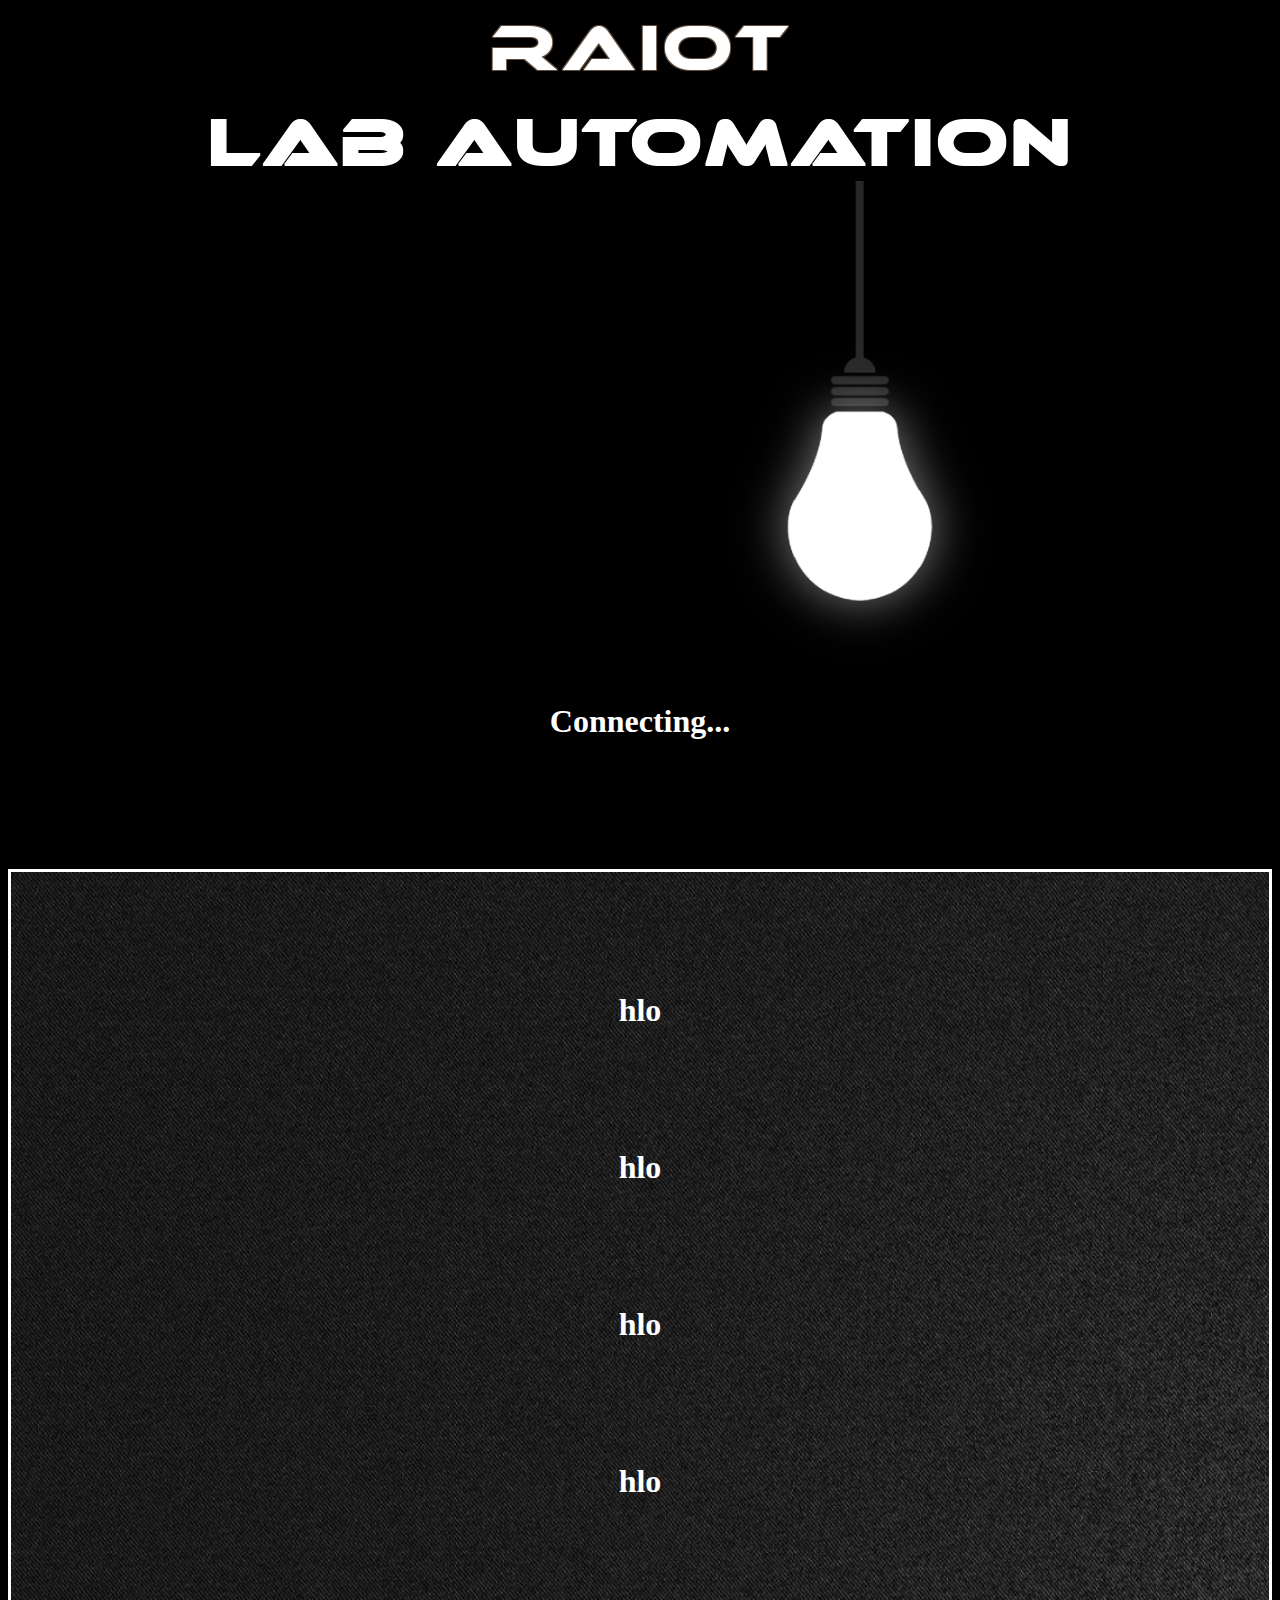
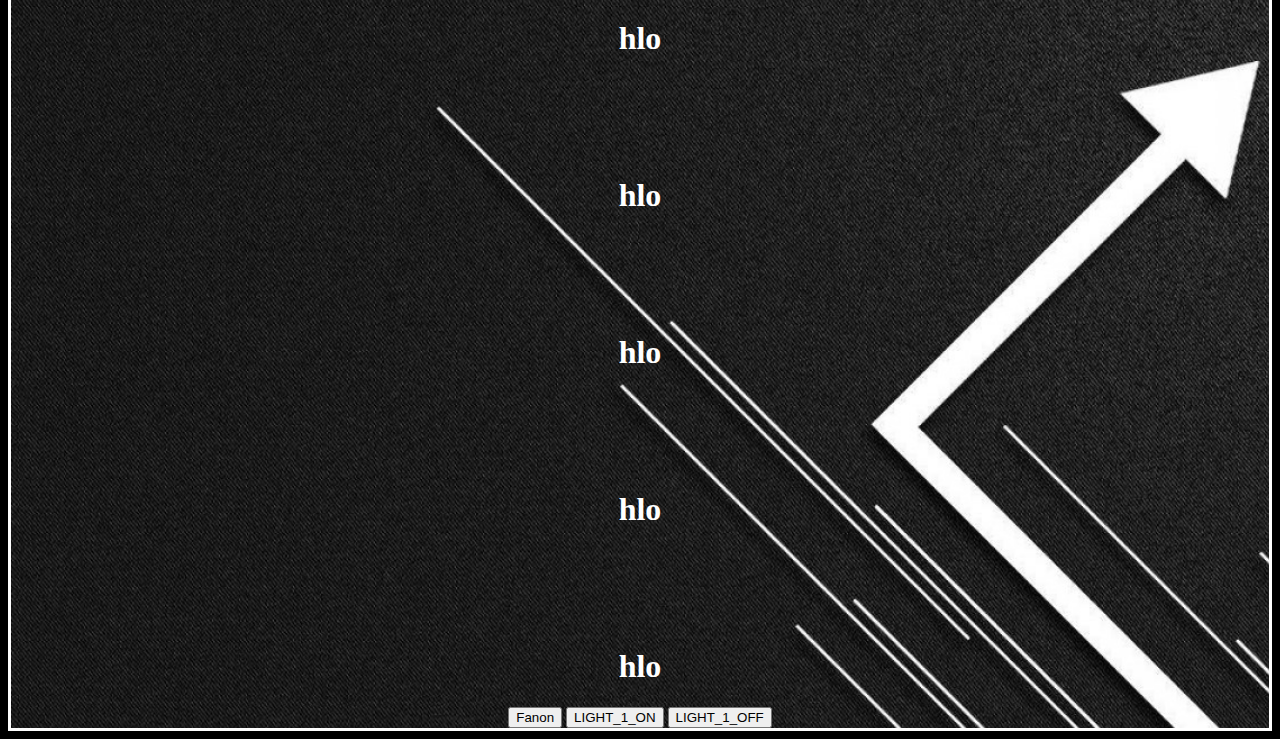
==== templates/index.html @ 5fcf13d0 "first commit" ====
<!DOCTYPE html>
<html>
    <head>
        <title>blabla</title>
        <link href="edits.css" rel="stylesheet" type="text/css">
        <script src="https://code.jquery.com/jquery-2.2.3.min.js"></script>
        <script src="https://assets.shiftr.io/js/mqtt-2.9.0.js"></script>
        <script type="text/javascript" src="script.js"></script>  
    </head>
    <body>

        <div id="div1">
            <img src="img/RAIOT.png" title="RAIOT">
            <br>
            <img src="img/lab.png" title="LAB">
            <br>
            <button id="connect">CONNECT</button>
            <h1 id ="not_connect">Connecting...</h1>
            <br><br>            <br><br>
            <br><br>

        </div>

        <div id="div2">
            <h1>hlo</h1>
            <h1>hlo</h1><h1>hlo</h1><h1>hlo</h1><h1>hlo</h1><h1>hlo</h1><h1>hlo</h1><h1>hlo</h1><h1>hlo</h1>
            <button id="fanon">Fanon</button>
            <button id="light1">LIGHT_1_ON</button>
            <button id="light1#">LIGHT_1_OFF</button>

        </div>







        <!--            <button id="connect">CONNECT</button>
            <button id="fanon">Fanon</button>
            -->

   
        </body>
</html>
---- templates/edits.css ----
body{
    background-color: black;
    text-align: center;
    overflow: hidden;

}

#div1{
    background-image: url("img/bulb1.png");
    background-size: cover;
    padding: 0px;

}

#div2{
    background-image: url("img/black-and-white-design-wallpapers-hd.jpg");
    background-size: cover;
    padding: 0px;
    border: solid white;
    clear: both;
    overflow: visible;

}

#connect{
    margin-top: 350px;
    background: transparent;
    border: none;
    font-size: 30px;
}

#connect:hover{
    cursor: pointer;
    color: red;
}

h1{
    color: white;
    margin-top: 120px;
   
}
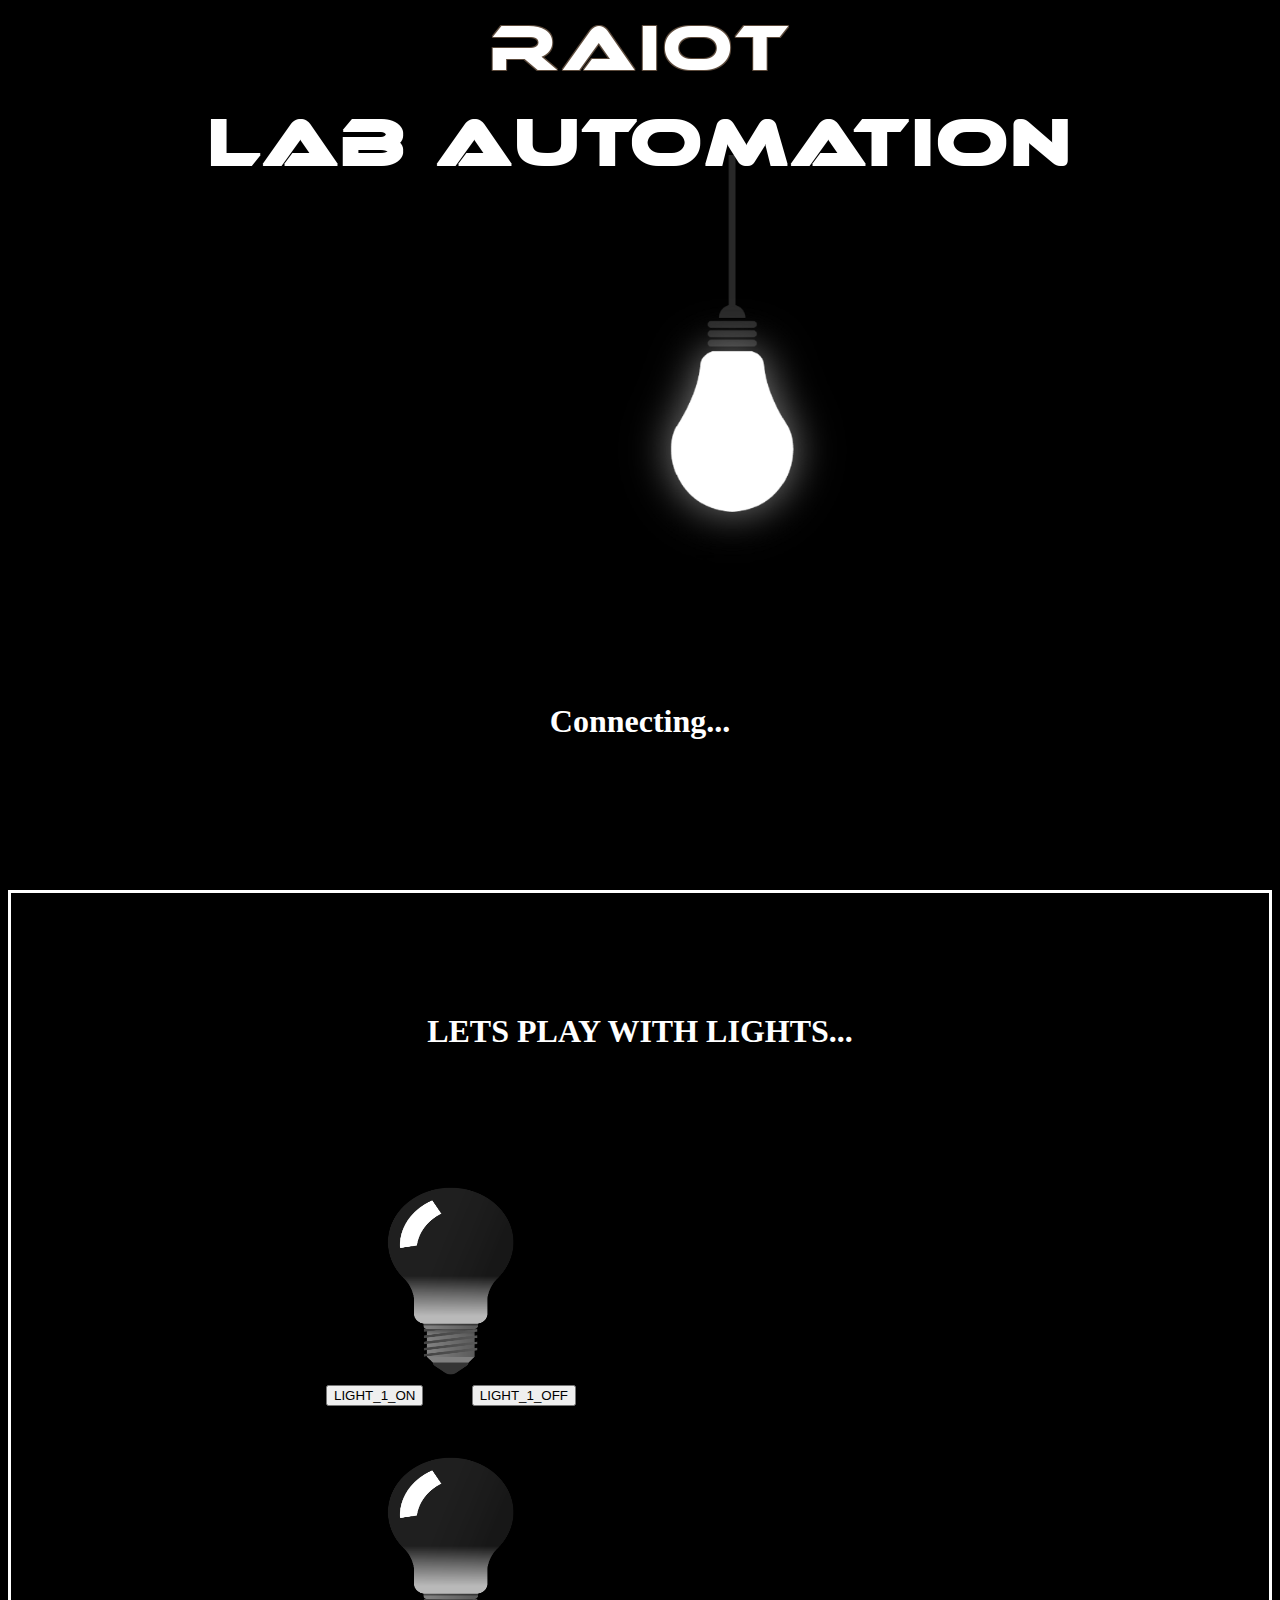
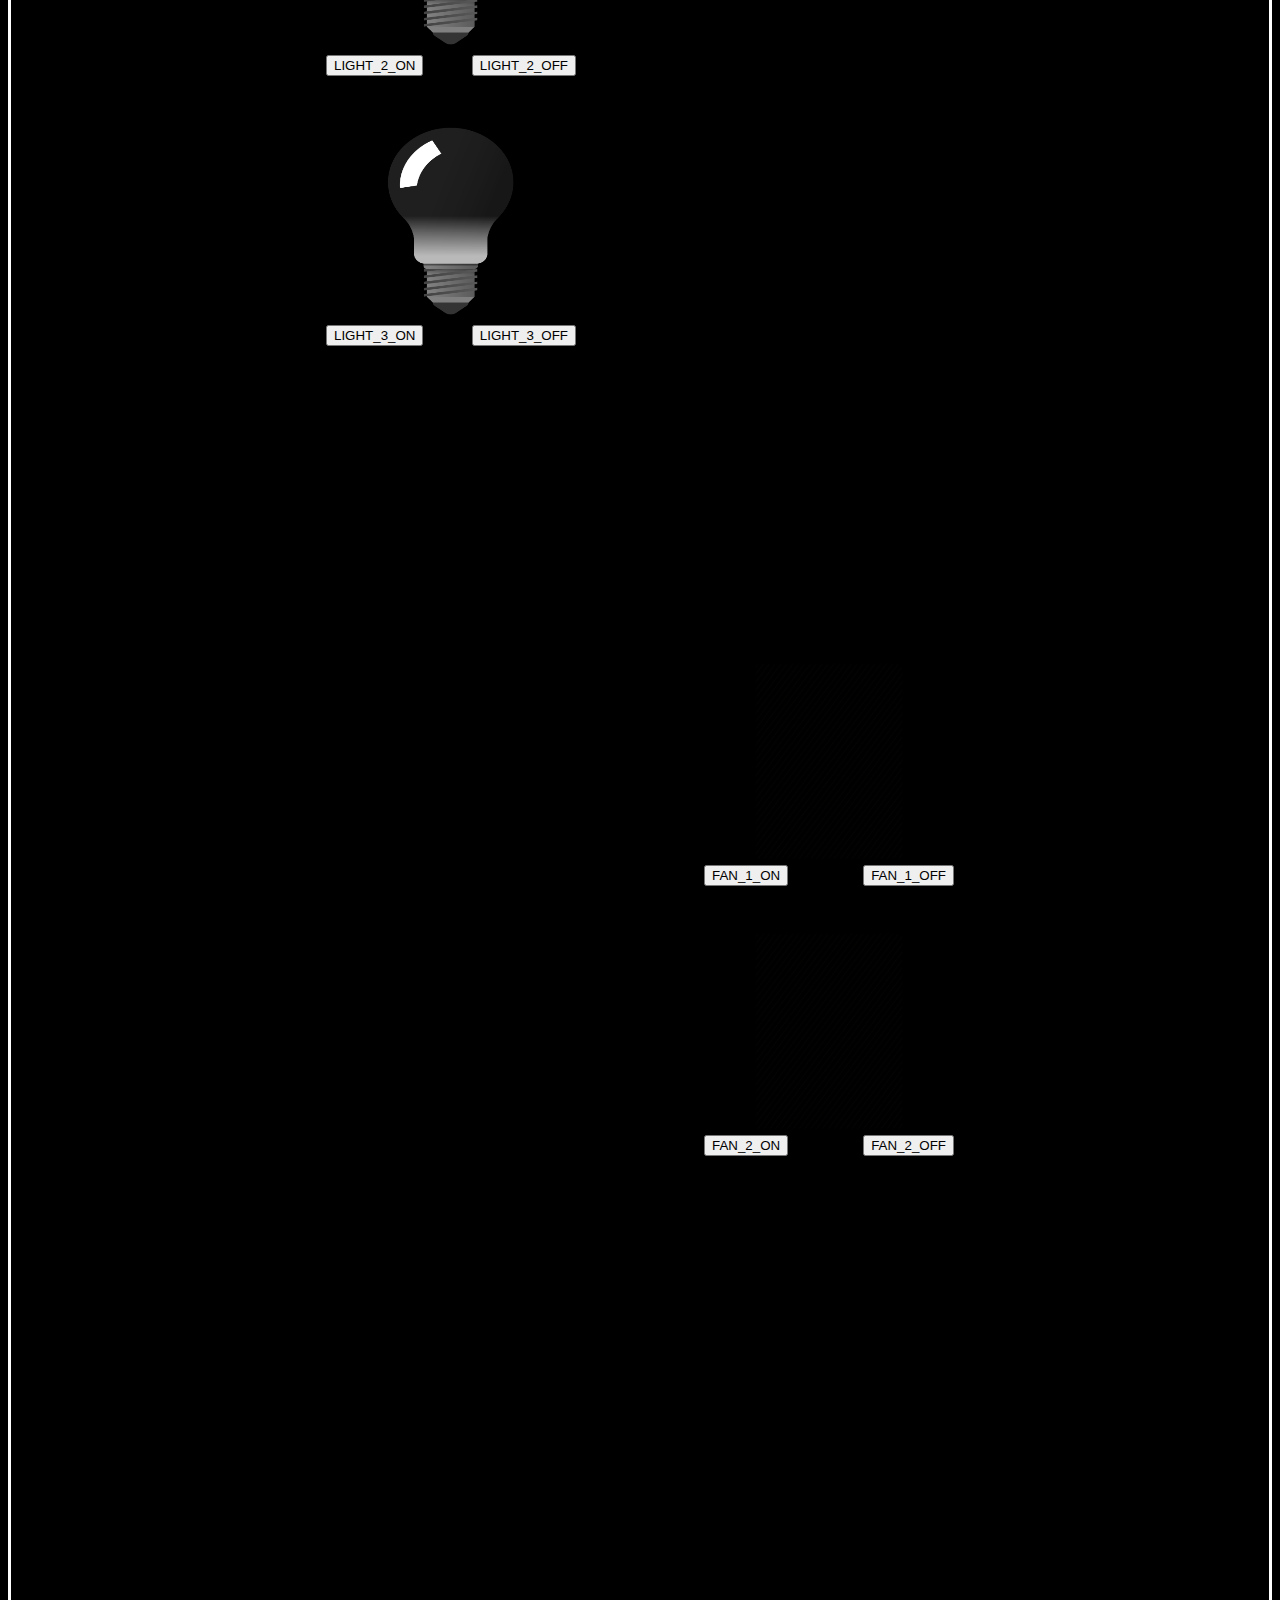
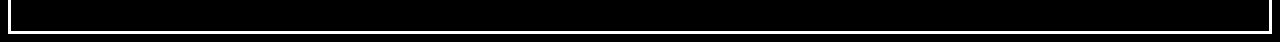
==== commit 3b982dd3: "second commit" ====
--- a/templates/index.html
+++ b/templates/index.html
@@ -16,18 +16,51 @@
             <br>
             <button id="connect">CONNECT</button>
             <h1 id ="not_connect">Connecting...</h1>
-            <br><br>            <br><br>
-            <br><br>
+            
 
         </div>
 
         <div id="div2">
-            <h1>hlo</h1>
-            <h1>hlo</h1><h1>hlo</h1><h1>hlo</h1><h1>hlo</h1><h1>hlo</h1><h1>hlo</h1><h1>hlo</h1><h1>hlo</h1>
-            <button id="fanon">Fanon</button>
-            <button id="light1">LIGHT_1_ON</button>
-            <button id="light1#">LIGHT_1_OFF</button>
+            <h1>LETS PLAY WITH LIGHTS...</h1>
+            <div id="lights">
+                <center>
+                <div id="obj1">
+                    <img src="img/bulb-off.png" id="bulb1"><br>
+                    <button style="float: left;" id="light1">LIGHT_1_ON</button>
+                    <button id="light1f" style="float: right;">LIGHT_1_OFF</button>
+                </div>
 
+                <div id="obj2">
+                    <img src="img/bulb-off.png" id="bulb2"><br>
+                    <button style="float: left;" id="light2">LIGHT_2_ON</button>
+                    <button id="light2f" style="float: right;">LIGHT_2_OFF</button>
+                </div>
+
+                <div id="obj3">
+                    <img src="img/bulb-off.png" id="bulb3"><br>
+                    <button style="float: left;" id="light3">LIGHT_3_ON</button>
+                    <button id="light3f" style="float: right;">LIGHT_3_OFF</button>
+                </div>
+            </center>
+            </div>
+
+            <div id="fans">
+                <center>
+                    <div id="obj1">
+                        <img src="img/fanoff.png" id="fans1"><br>
+                        <button style="float: left;" id="fan1">FAN_1_ON</button>
+                        <button id="fan1f" style="float: right;">FAN_1_OFF</button>
+                    </div>
+    
+                    <div id="obj2">
+                        <img src="img/fanoff.png" id="fans2"><br>
+                        <button style="float: left;" id="fan2">FAN_2_ON</button>
+                        <button id="fan2f" style="float: right;">FAN_2_OFF</button>
+                    </div>
+    
+                    
+                </div>
+            </center>
         </div>
 
 
--- a/templates/edits.css
+++ b/templates/edits.css
@@ -15,13 +15,12 @@
 }
 
 #div2{
-    background-image: url("img/black-and-white-design-wallpapers-hd.jpg");
+    background-image: url("https://images.pexels.com/photos/953214/pexels-photo-953214.jpeg?cs=srgb&dl=backgrounds-blank-blue-953214.jpg&fm=jpg");
     background-size: cover;
     padding: 0px;
     border: solid white;
-    clear: both;
-    overflow: visible;
-
+    margin-top: 150px;
+    overflow: scroll;
 }
 
 #connect{
@@ -40,4 +39,32 @@
     color: white;
     margin-top: 120px;
    
+}
+
+#bulb1,#bulb2,#bulb3,#fans1,#fans2{
+    height: 200px;
+    width: 150px;
+    
+}
+
+#obj1,#obj2,#obj3{
+    height: 250px;
+    width: 250px;
+    margin: 20px;   
+}
+
+#lights{
+    text-align: center;
+    padding: 90px;
+    width: 700px;
+    height: 900px;
+    float: left;
+}
+#fans{
+    text-align: center;
+
+    padding: 90px;
+    width: 700px;
+    height: 900px;
+    float: right;
 }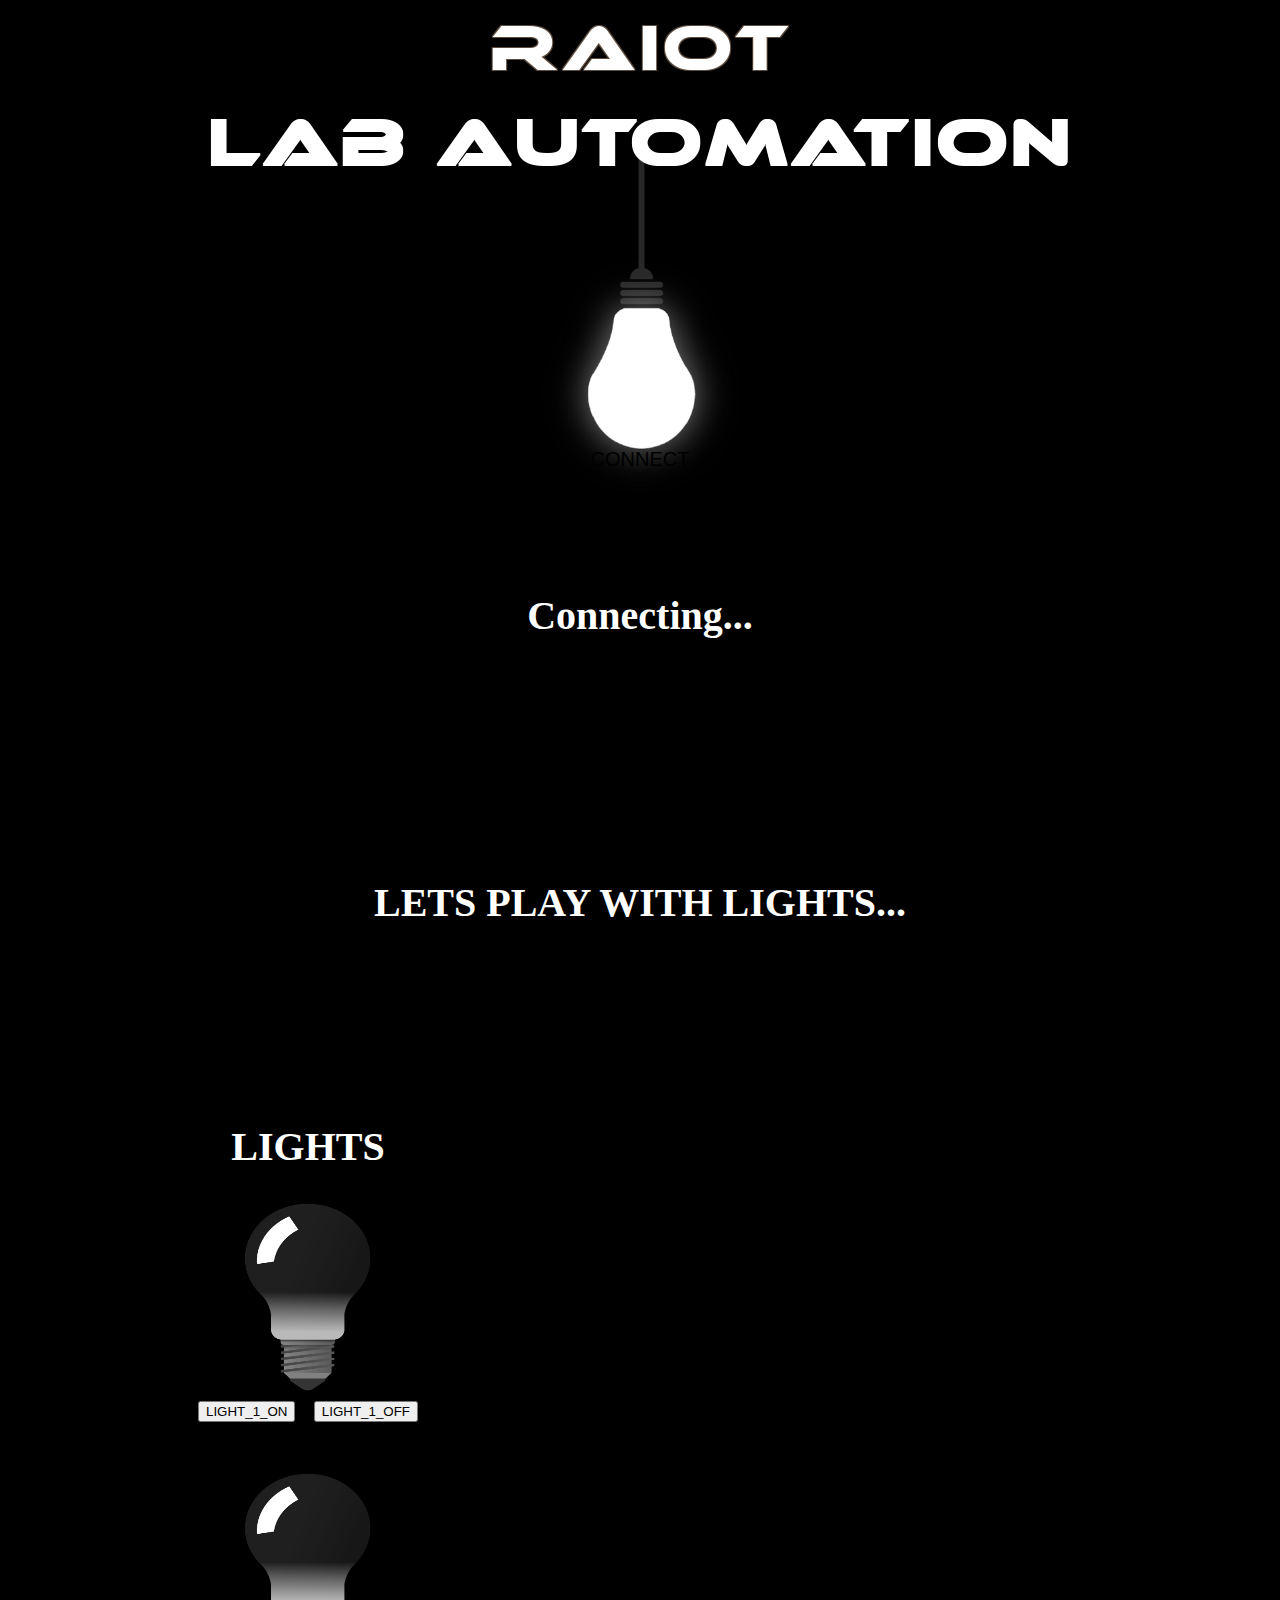
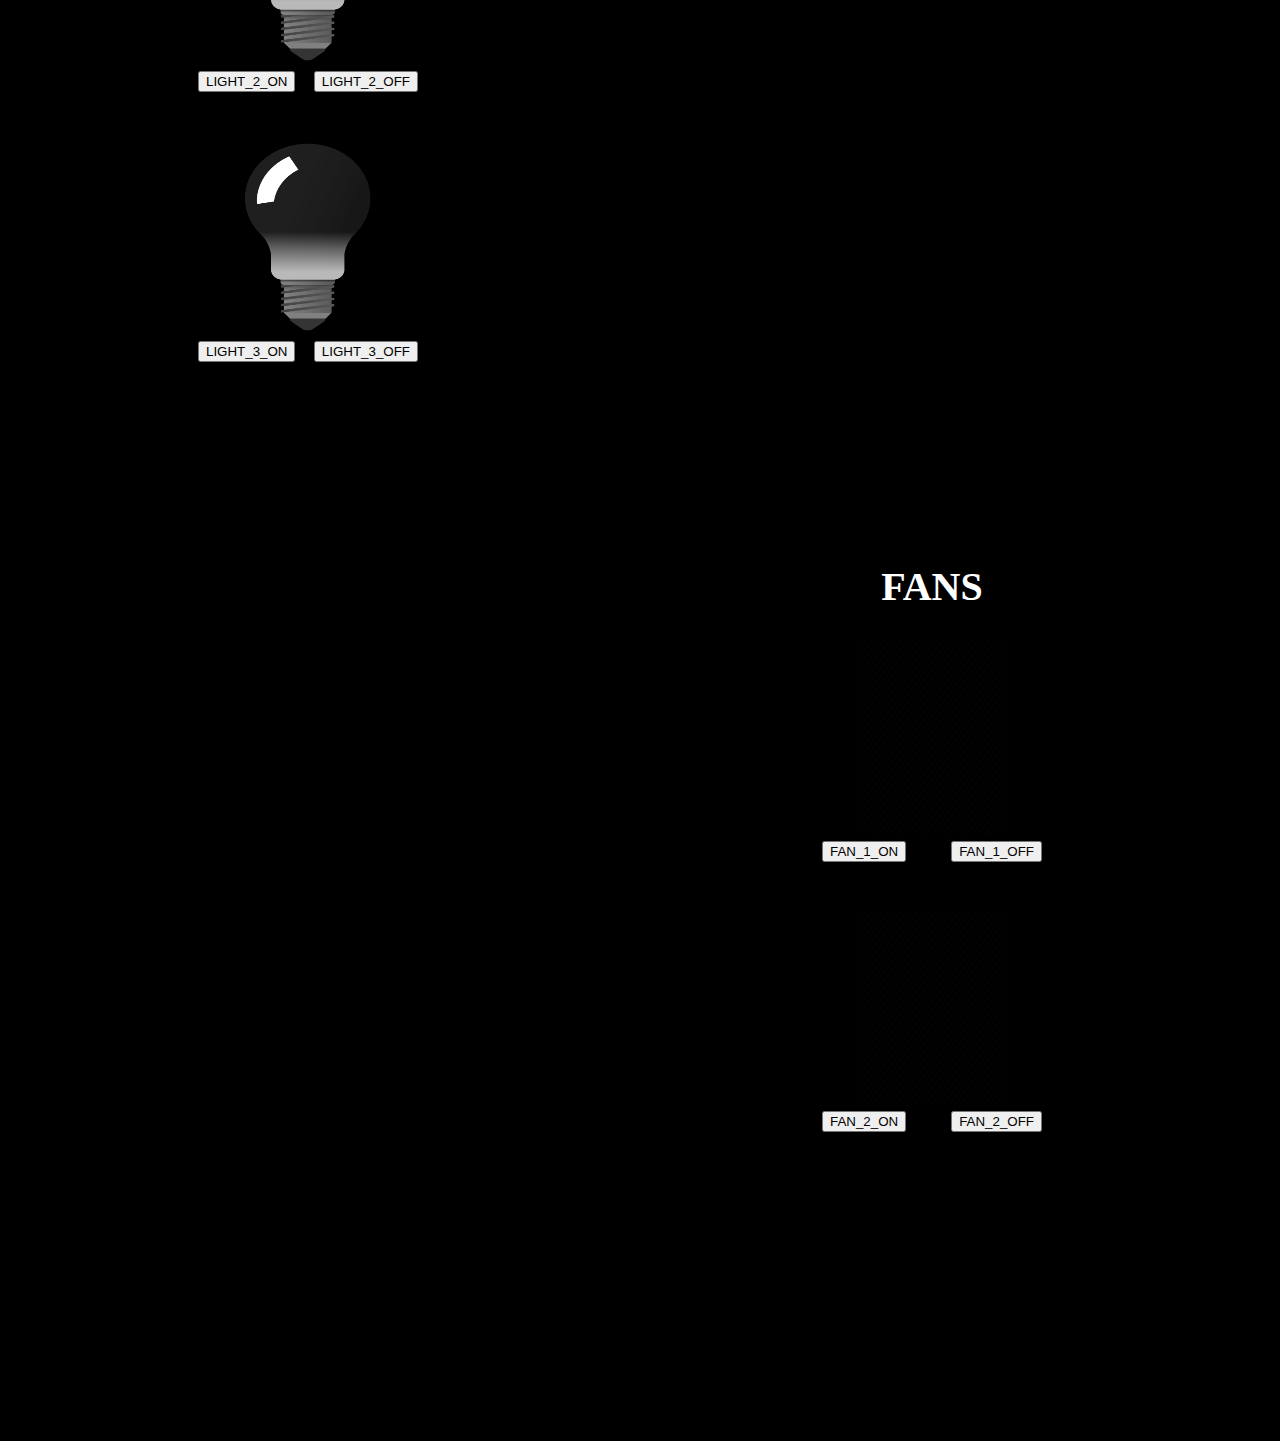
==== commit 93939cdd: "commit 3" ====
--- a/templates/index.html
+++ b/templates/index.html
@@ -24,6 +24,7 @@
             <h1>LETS PLAY WITH LIGHTS...</h1>
             <div id="lights">
                 <center>
+                    <h1>LIGHTS</h1>
                 <div id="obj1">
                     <img src="img/bulb-off.png" id="bulb1"><br>
                     <button style="float: left;" id="light1">LIGHT_1_ON</button>
@@ -46,6 +47,7 @@
 
             <div id="fans">
                 <center>
+                    <h1>FANS</h1>
                     <div id="obj1">
                         <img src="img/fanoff.png" id="fans1"><br>
                         <button style="float: left;" id="fan1">FAN_1_ON</button>
@@ -58,9 +60,9 @@
                         <button id="fan2f" style="float: right;">FAN_2_OFF</button>
                     </div>
     
-                    
-                </div>
-            </center>
+                </center>
+            </div>
+           
         </div>
 
 
--- a/templates/edits.css
+++ b/templates/edits.css
@@ -15,19 +15,18 @@
 }
 
 #div2{
-    background-image: url("https://images.pexels.com/photos/953214/pexels-photo-953214.jpeg?cs=srgb&dl=backgrounds-blank-blue-953214.jpg&fm=jpg");
+    background-image: url("https://i1.wp.com/www.ultracapital.com/wp-content/uploads/2016/02/Black-Dark-Spot-White-Texture-Background-Pattern-WallpapersByte-com-3840x2160.jpg?ssl=1");
     background-size: cover;
     padding: 0px;
-    border: solid white;
-    margin-top: 150px;
-    overflow: scroll;
-}
+    margin-top: 120px;
+    overflow: auto;
+  }
 
 #connect{
-    margin-top: 350px;
+    margin-top: 250px;
     background: transparent;
     border: none;
-    font-size: 30px;
+    font-size: 20px;
 }
 
 #connect:hover{
@@ -38,6 +37,7 @@
 h1{
     color: white;
     margin-top: 120px;
+    font-size: 40px;
    
 }
 
@@ -49,14 +49,21 @@
 
 #obj1,#obj2,#obj3{
     height: 250px;
-    width: 250px;
+    width: 220px;
     margin: 20px;   
 }
 
+/*#obj3:hover{
+    background-color: bisque;
+    opacity: 30%;
+    border: solid black;
+    border-radius: 15px;
+}*/
+
 #lights{
     text-align: center;
-    padding: 90px;
-    width: 700px;
+    padding: 50px;
+    width: 500px;
     height: 900px;
     float: left;
 }
@@ -64,7 +71,7 @@
     text-align: center;
 
     padding: 90px;
-    width: 700px;
+    width: 500px;
     height: 900px;
     float: right;
 }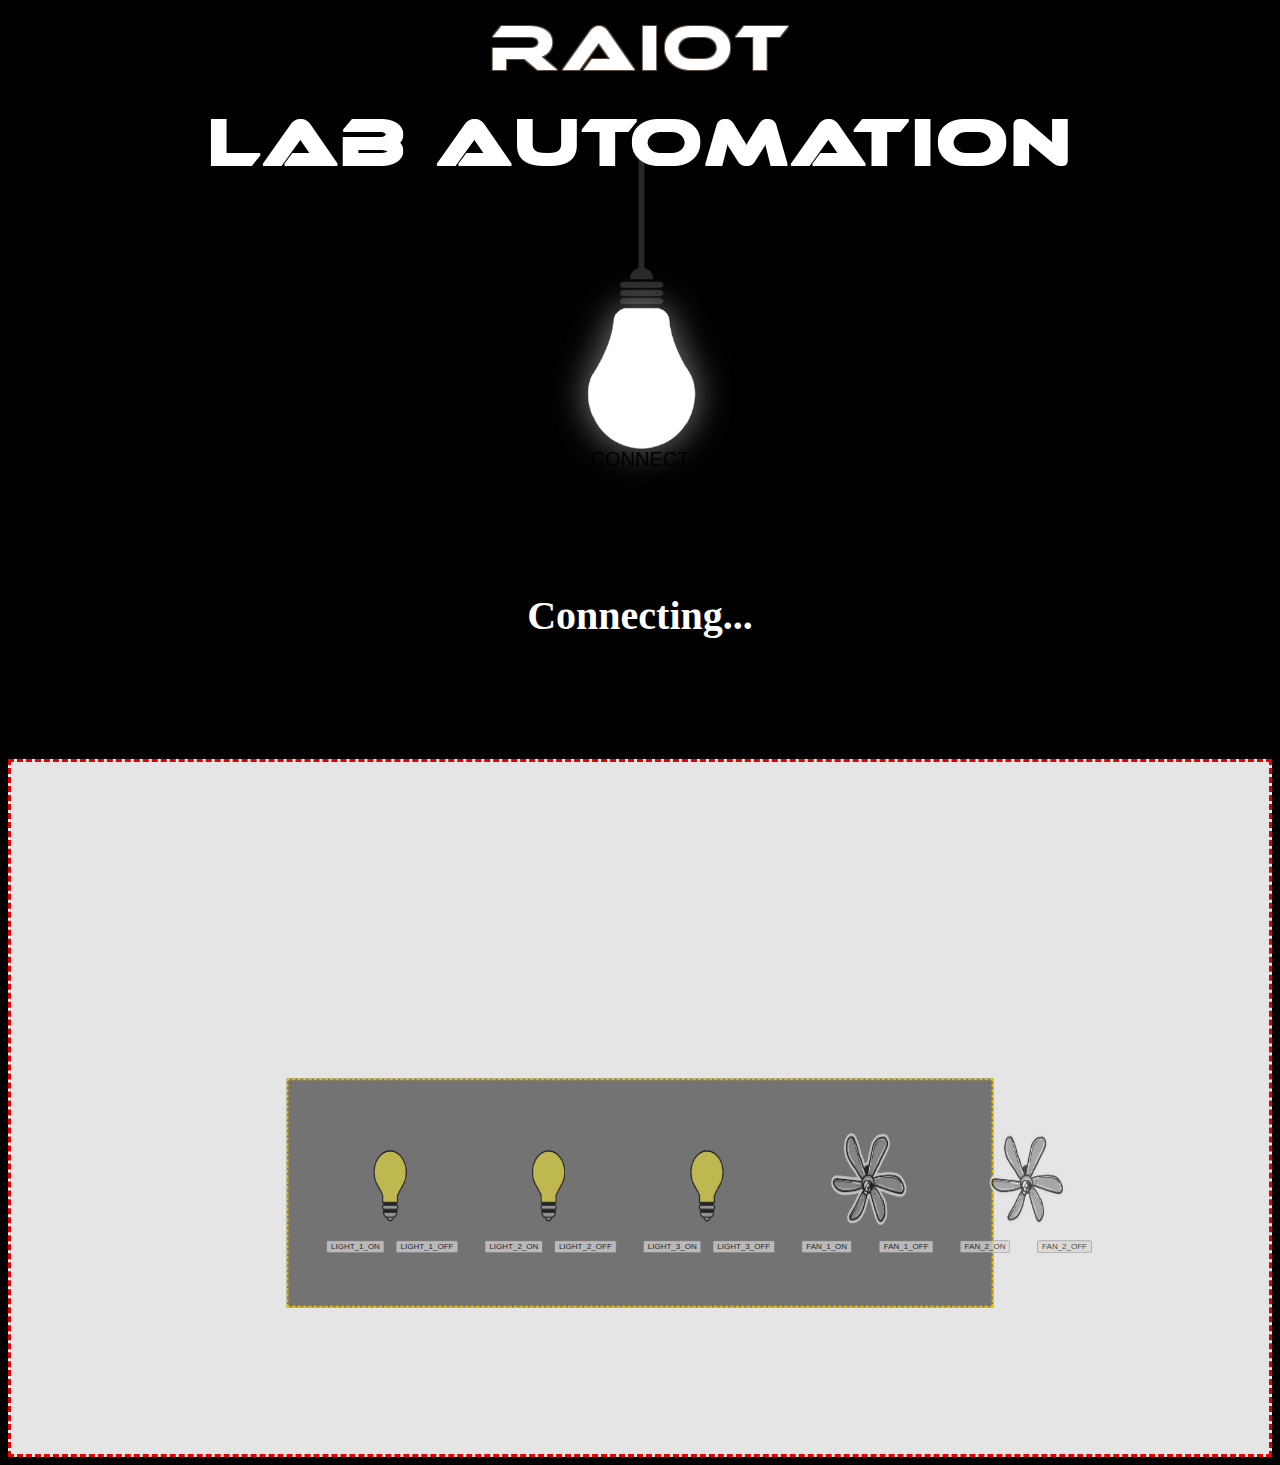
==== commit 2e2b1e00: "final" ====
--- a/templates/index.html
+++ b/templates/index.html
@@ -5,9 +5,15 @@
         <link href="edits.css" rel="stylesheet" type="text/css">
         <script src="https://code.jquery.com/jquery-2.2.3.min.js"></script>
         <script src="https://assets.shiftr.io/js/mqtt-2.9.0.js"></script>
-        <script type="text/javascript" src="script.js"></script>  
+        <script type="text/javascript" src="script.js"></script> 
+        <link href="https://unpkg.com/aos@2.3.1/dist/aos.css" rel="stylesheet">
+        <script src="https://unpkg.com/aos@2.3.1/dist/aos.js"></script>
+        
     </head>
     <body>
+        <script>
+          AOS.init();
+        </script>
 
         <div id="div1">
             <img src="img/RAIOT.png" title="RAIOT">
@@ -19,26 +25,101 @@
             
 
         </div>
+        
+        
+        <div id="div2">
+            
+            <center>
+                <h1 style="color: black; border-style: double; border-color: blue;" data-aos="fade-down"
+     data-aos-anchor-placement="center-bottom">LETS PLAY WITH LIGHTS</h1>
+            </center>
+        
+        <div id="div3" div data-aos="zoom-in">
+            <center>
+            <table>
+                <th>
+                    <div id="obj1"  >
+                    <img src="img/bulb1a.png" id="bulb1"><br>
+                    <button style="float: left;" id="light1">LIGHT_1_ON</button>
+                    <button id="light1f" style="float: right;">LIGHT_1_OFF</button>
+                </div>
+                </th>
+                <th>
+                    <div id="obj2" >
+                    <img src="img/bulb1a.png" id="bulb2"><br>
+                    <button style="float: left;" id="light2">LIGHT_2_ON</button>
+                    <button id="light2f" style="float: right;">LIGHT_2_OFF</button>
+                </div>
+                </th>
+                <th>
+                    <div id="obj3" >
+                    <img src="img/bulb1a.png" id="bulb3"><br>
+                    <button style="float: left;" id="light3">LIGHT_3_ON</button>
+                    <button id="light3f" style="float: right;">LIGHT_3_OFF</button>
+                </div>
+                </th>
+                <th>
+                    <div id="obj1" >
+                        <img src="img/fan1.png" id="fans1"><br>
+                        <button style="float: left;" id="fan1">FAN_1_ON</button>
+                        <button id="fan1f" style="float: right;">FAN_1_OFF</button>
+                    </div>
+                </th>
+                <th>
+                     <div id="obj2" >
+                        <img src="img/fan1.png" id="fans2"><br>
+                        <button style="float: left;" id="fan2">FAN_2_ON</button>
+                        <button id="fan2f" style="float: right;">FAN_2_OFF</button>
+                    </div>
+    
+                    
+                </th>
+            
+            
+            </table>
+        </center>
+        
+        
+        
+        
+        </div>
+        
+        
+        </div>
+        
+        
+        
+        
+        
+        
+        
+        
+        
+        
+        
+        
+        
+        <!--
 
         <div id="div2">
-            <h1>LETS PLAY WITH LIGHTS...</h1>
+            <h1 data-aos="fade-up-right">LETS PLAY WITH LIGHTS...</h1>
             <div id="lights">
                 <center>
                     <h1>LIGHTS</h1>
-                <div id="obj1">
-                    <img src="img/bulb-off.png" id="bulb1"><br>
+                <div id="obj1" data-aos="flip-left" >
+                    <img src="img/bulb1a.png" id="bulb1"><br>
                     <button style="float: left;" id="light1">LIGHT_1_ON</button>
                     <button id="light1f" style="float: right;">LIGHT_1_OFF</button>
                 </div>
 
-                <div id="obj2">
-                    <img src="img/bulb-off.png" id="bulb2"><br>
+                <div id="obj2"  data-aos="flip-up">
+                    <img src="img/bulb1a.png" id="bulb2"><br>
                     <button style="float: left;" id="light2">LIGHT_2_ON</button>
                     <button id="light2f" style="float: right;">LIGHT_2_OFF</button>
                 </div>
 
-                <div id="obj3">
-                    <img src="img/bulb-off.png" id="bulb3"><br>
+                <div id="obj3" data-aos="flip-down">
+                    <img src="img/bulb1a.png" id="bulb3"><br>
                     <button style="float: left;" id="light3">LIGHT_3_ON</button>
                     <button id="light3f" style="float: right;">LIGHT_3_OFF</button>
                 </div>
@@ -48,14 +129,14 @@
             <div id="fans">
                 <center>
                     <h1>FANS</h1>
-                    <div id="obj1">
-                        <img src="img/fanoff.png" id="fans1"><br>
+                    <div id="obj1" data-aos="flip-right">
+                        <img src="img/fan1.png" id="fans1"><br>
                         <button style="float: left;" id="fan1">FAN_1_ON</button>
                         <button id="fan1f" style="float: right;">FAN_1_OFF</button>
                     </div>
     
-                    <div id="obj2">
-                        <img src="img/fanoff.png" id="fans2"><br>
+                    <div id="obj2" data-aos="flip-down">
+                        <img src="img/fan1.png" id="fans2"><br>
                         <button style="float: left;" id="fan2">FAN_2_ON</button>
                         <button id="fan2f" style="float: right;">FAN_2_OFF</button>
                     </div>
@@ -64,7 +145,7 @@
             </div>
            
         </div>
-
+-->
 
 
 
--- a/templates/edits.css
+++ b/templates/edits.css
@@ -15,12 +15,22 @@
 }
 
 #div2{
-    background-image: url("https://i1.wp.com/www.ultracapital.com/wp-content/uploads/2016/02/Black-Dark-Spot-White-Texture-Background-Pattern-WallpapersByte-com-3840x2160.jpg?ssl=1");
-    background-size: cover;
-    padding: 0px;
+    background-color: white;
+    opacity: 0.9;
+    padding: 40px;
     margin-top: 120px;
-    overflow: auto;
+      border-style: dashed;
+    border-color: red;
   }
+
+#div3{
+    background-color: gray;
+    opacity: 1.0;
+    padding: 40px;
+    margin-bottom: 30px;
+    border-style: dashed;
+    border-color: gold;
+     }
 
 #connect{
     margin-top: 250px;
@@ -51,14 +61,26 @@
     height: 250px;
     width: 220px;
     margin: 20px;   
+    opacity: 0.7;
+
 }
 
-/*#obj3:hover{
-    background-color: bisque;
-    opacity: 30%;
-    border: solid black;
+#obj2:hover{
+    background-color: white;
+    opacity: 0.9;
     border-radius: 15px;
-}*/
+    
+}
+#obj3:hover{
+     background-color: white;
+    opacity: 0.9;
+    border-radius: 15px;
+}
+#obj1:hover{
+    background-color: white;
+    opacity: 0.9;
+    border-radius: 15px;
+}
 
 #lights{
     text-align: center;
